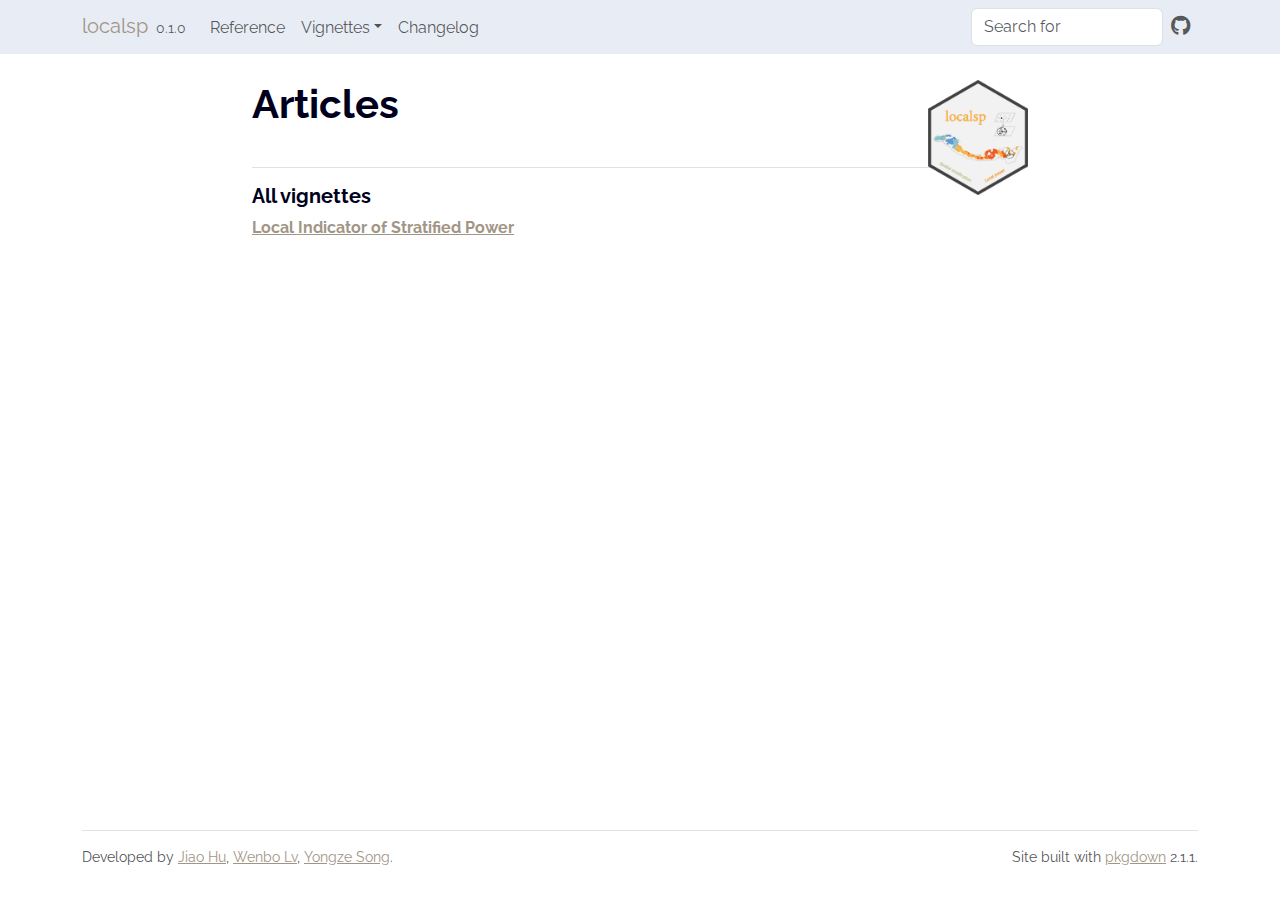
==== articles/index.html @ 8a786c90 "Deploying to gh-pages from @ ausgis/localsp@338db973b86e9852903134c6582e14b4072517a2 🚀" ====
<!DOCTYPE html>
<!-- Generated by pkgdown: do not edit by hand --><html lang="en"><head><meta http-equiv="Content-Type" content="text/html; charset=UTF-8"><meta charset="utf-8"><meta http-equiv="X-UA-Compatible" content="IE=edge"><meta name="viewport" content="width=device-width, initial-scale=1, shrink-to-fit=no"><title>Articles • localsp</title><!-- favicons --><link rel="icon" type="image/png" sizes="16x16" href="../favicon-16x16.png"><link rel="icon" type="image/png" sizes="32x32" href="../favicon-32x32.png"><link rel="apple-touch-icon" type="image/png" sizes="180x180" href="../apple-touch-icon.png"><link rel="apple-touch-icon" type="image/png" sizes="120x120" href="../apple-touch-icon-120x120.png"><link rel="apple-touch-icon" type="image/png" sizes="76x76" href="../apple-touch-icon-76x76.png"><link rel="apple-touch-icon" type="image/png" sizes="60x60" href="../apple-touch-icon-60x60.png"><script src="../lightswitch.js"></script><script src="../deps/jquery-3.6.0/jquery-3.6.0.min.js"></script><meta name="viewport" content="width=device-width, initial-scale=1, shrink-to-fit=no"><link href="../deps/bootstrap-5.3.1/bootstrap.min.css" rel="stylesheet"><script src="../deps/bootstrap-5.3.1/bootstrap.bundle.min.js"></script><link href="../deps/font-awesome-6.5.2/css/all.min.css" rel="stylesheet"><link href="../deps/font-awesome-6.5.2/css/v4-shims.min.css" rel="stylesheet"><script src="../deps/headroom-0.11.0/headroom.min.js"></script><script src="../deps/headroom-0.11.0/jQuery.headroom.min.js"></script><script src="../deps/bootstrap-toc-1.0.1/bootstrap-toc.min.js"></script><script src="../deps/clipboard.js-2.0.11/clipboard.min.js"></script><script src="../deps/search-1.0.0/autocomplete.jquery.min.js"></script><script src="../deps/search-1.0.0/fuse.min.js"></script><script src="../deps/search-1.0.0/mark.min.js"></script><script src="../deps/MathJax-3.2.2/tex-chtml.min.js"></script><!-- pkgdown --><script src="../pkgdown.js"></script><link href="../extra.css" rel="stylesheet"><meta property="og:title" content="Articles"><meta property="og:image" content="https://ausgis.github.io/localsp/logo.png"></head><body>
    <a href="#main" class="visually-hidden-focusable">Skip to contents</a>


    <nav class="navbar navbar-expand-lg fixed-top " aria-label="Site navigation"><div class="container">

    <a class="navbar-brand me-2" href="../index.html">localsp</a>

    <small class="nav-text text-muted me-auto" data-bs-toggle="tooltip" data-bs-placement="bottom" title="">0.1.0</small>


    <button class="navbar-toggler" type="button" data-bs-toggle="collapse" data-bs-target="#navbar" aria-controls="navbar" aria-expanded="false" aria-label="Toggle navigation">
      <span class="navbar-toggler-icon"></span>
    </button>

    <div id="navbar" class="collapse navbar-collapse ms-3">
      <ul class="navbar-nav me-auto"><li class="nav-item"><a class="nav-link" href="../reference/index.html">Reference</a></li>
<li class="nav-item dropdown">
  <button class="nav-link dropdown-toggle" type="button" id="dropdown-vignettes" data-bs-toggle="dropdown" aria-expanded="false" aria-haspopup="true">Vignettes</button>
  <ul class="dropdown-menu" aria-labelledby="dropdown-vignettes"><li><a class="dropdown-item" href="../articles/lisp.html">Local Indicator of Stratified Power (LISP)</a></li>
  </ul></li>
<li class="nav-item"><a class="nav-link" href="../news/index.html">Changelog</a></li>
      </ul><ul class="navbar-nav"><li class="nav-item"><form class="form-inline" role="search">
 <input class="form-control" type="search" name="search-input" id="search-input" autocomplete="off" aria-label="Search site" placeholder="Search for" data-search-index="../search.json"></form></li>
<li class="nav-item"><a class="external-link nav-link" href="https://github.com/ausgis/localsp/" aria-label="GitHub"><span class="fa fab fa-github fa-lg"></span></a></li>
      </ul></div>


  </div>
</nav><div class="container template-article-index">
<div class="row">
  <main id="main" class="col-md-9"><div class="page-header">
      <img src="../logo.png" class="logo" alt=""><h1>Articles</h1>
    </div>

    <div class="section ">
      <h3>All vignettes</h3>
      <div class="section-desc"></div>

      <dl><dt><a href="lisp.html">Local Indicator of Stratified Power</a></dt>
        <dd>
      </dd></dl></div>
  </main></div>


    <footer><div class="pkgdown-footer-left">
  <p>Developed by <a href="https://www.researchgate.net/profile/Jiao-Hu-8" class="external-link">Jiao Hu</a>, <a href="https://spatlyu.github.io/" class="external-link">Wenbo Lv</a>, <a href="https://yongzesong.com/" class="external-link">Yongze Song</a>.</p>
</div>

<div class="pkgdown-footer-right">
  <p>Site built with <a href="https://pkgdown.r-lib.org/" class="external-link">pkgdown</a> 2.1.1.</p>
</div>

    </footer></div>





  </body></html>
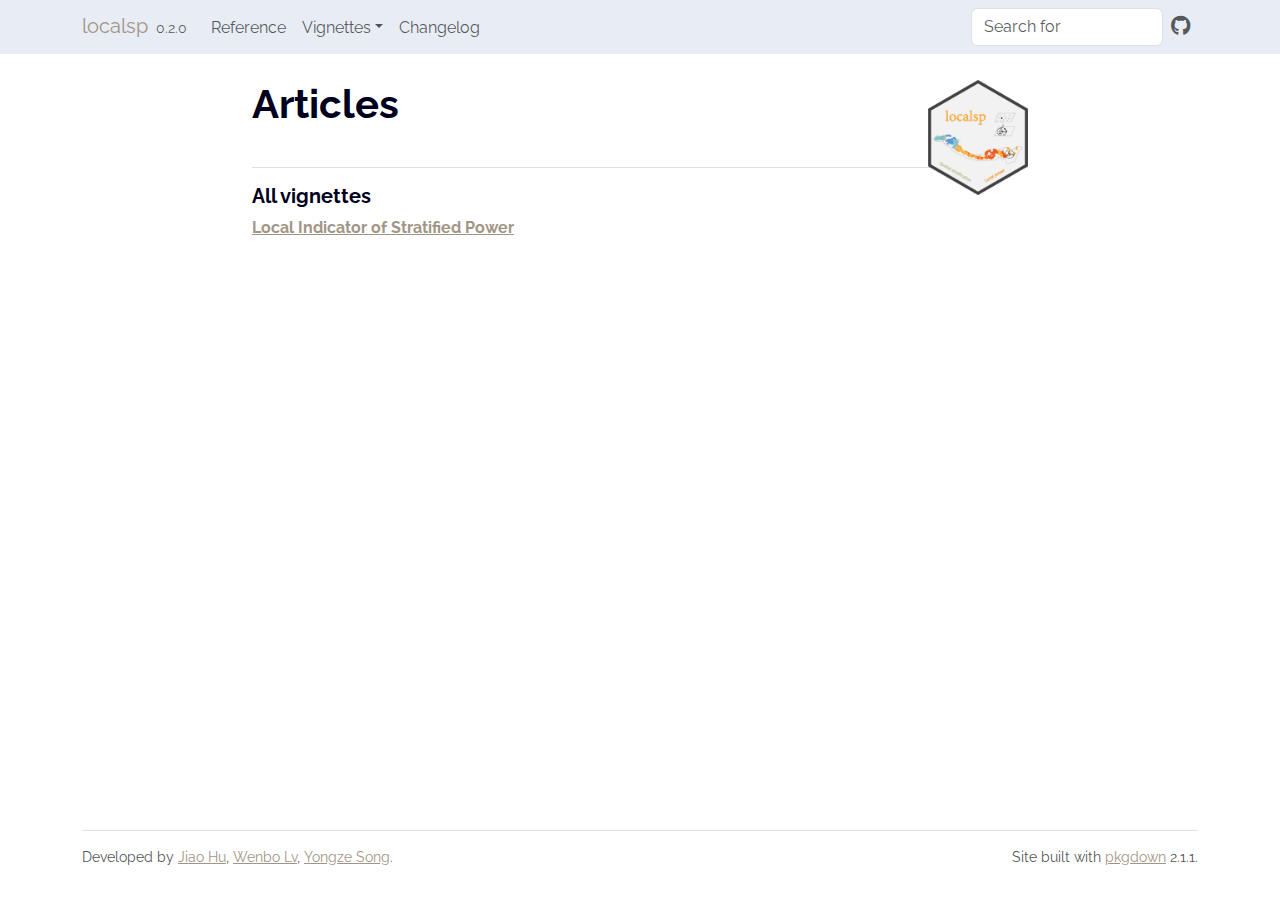
==== commit df25835c: "Deploying to gh-pages from @ ausgis/localsp@14789bf307aa285092a215803f24808d3add63e5 🚀" ====
--- a/articles/index.html
+++ b/articles/index.html
@@ -7,7 +7,7 @@
 
     <a class="navbar-brand me-2" href="../index.html">localsp</a>
 
-    <small class="nav-text text-muted me-auto" data-bs-toggle="tooltip" data-bs-placement="bottom" title="">0.1.0</small>
+    <small class="nav-text text-muted me-auto" data-bs-toggle="tooltip" data-bs-placement="bottom" title="">0.2.0</small>
 
 
     <button class="navbar-toggler" type="button" data-bs-toggle="collapse" data-bs-target="#navbar" aria-controls="navbar" aria-expanded="false" aria-label="Toggle navigation">
